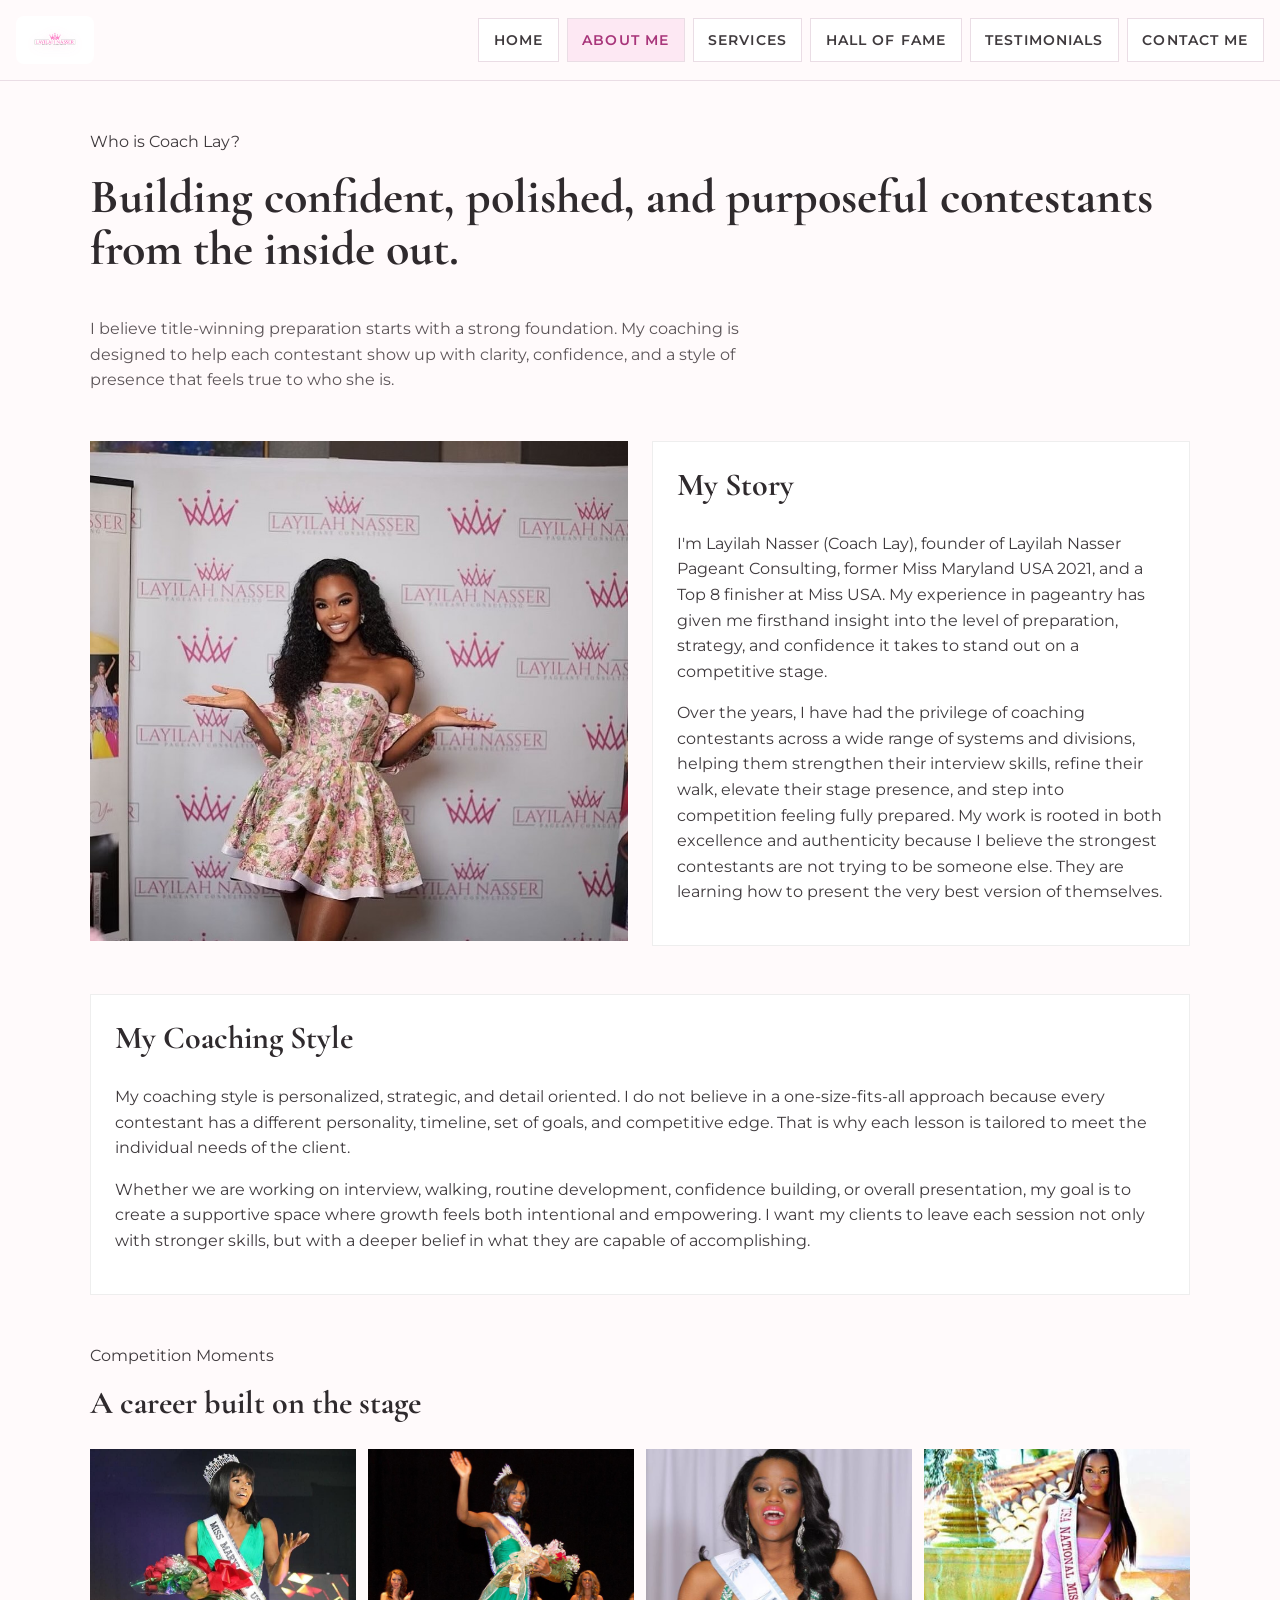
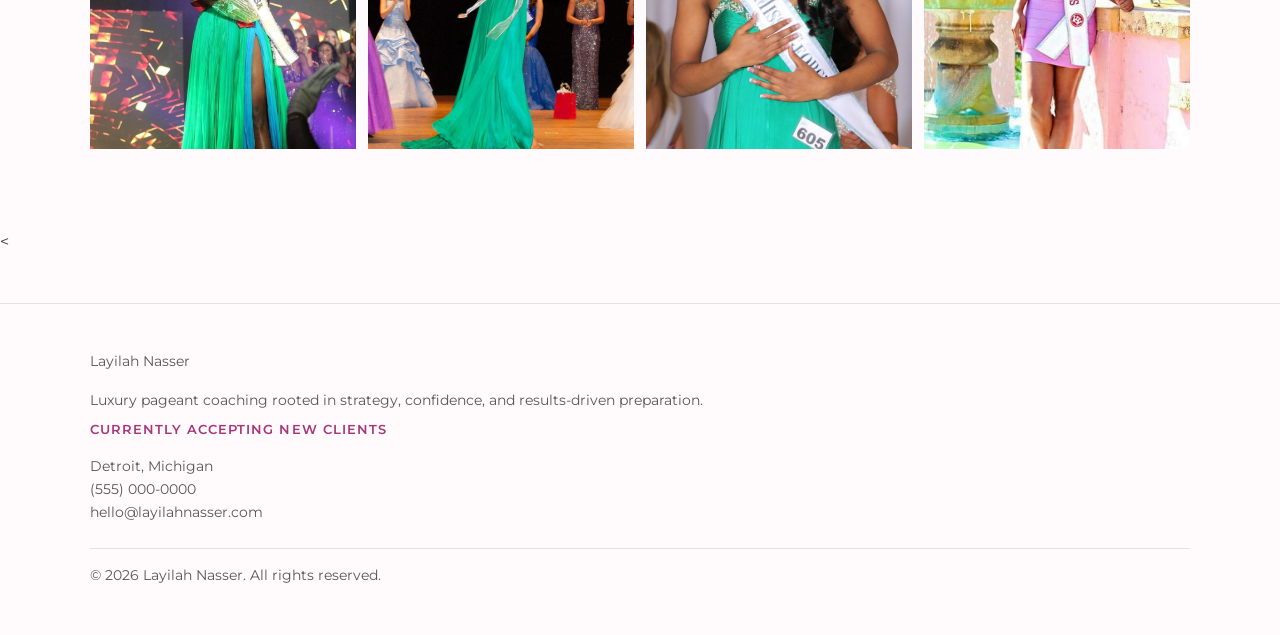
==== about.html @ d38dae33 "Add files via upload" ====
<!DOCTYPE html>
<html lang="en">
<head>
  <meta charset="UTF-8">
  <meta name="viewport" content="width=device-width, initial-scale=1.0">
  <title>Layilah Nasser | About Me</title>
  <meta name="description" content="Learn more about Layilah Nasser, her pageant experience, and her personalized coaching approach.">
  <link rel="preconnect" href="https://fonts.googleapis.com">
  <link rel="preconnect" href="https://fonts.gstatic.com" crossorigin>
  <link href="https://fonts.googleapis.com/css2?family=Montserrat:wght@400;500;600;700&family=Cormorant+Garamond:wght@500;600;700&display=swap" rel="stylesheet">
  <link rel="stylesheet" href="styles.css">
</head>
<body>
  <a class="skip-link" href="#main-content">Skip to main content</a>

<div class="cursor-dot"></div>
<div class="cursor-trail"></div>

   <header class="site-header">
  <div class="container header-inner">
    <a class="brand" href="index.html">
      <img src="images/lnpc.png" alt="Layilah Nasser Pageant Consulting logo" class="logo">
    </a>

      <button class="nav-toggle" aria-label="Toggle navigation" aria-expanded="false">
        <span></span>
      </button>
      <nav class="site-nav" aria-label="Primary navigation">
        <ul>
          <li><a href="index.html">Home</a></li>
          <li><a href="about.html" aria-current="page">About Me</a></li>
          <li><a href="services.html">Services</a></li>
          <li><a href="halloffame.html">Hall of Fame</a></li>
          <li><a href="testimonials.html">Testimonials</a></li>
          <li><a href="contact.html">Contact Me</a></li>
        </ul>
      </nav>
    </div>
  </header>

  <main id="main-content">

    <section class="inner reveal">
      <p </p>Who is Coach Lay?</p>
      <h1>Building confident, polished, and purposeful contestants from the inside out.</h1>
      <p class="lead">I believe title-winning preparation starts with a strong foundation. My coaching is designed to help each contestant show up with clarity, confidence, and a style of presence that feels true to who she is.</p>
    </section>

    <section class="inner">
      <div class="about-hero reveal">
        <img src="./images/lay.jpg" alt="Layilah Nasser headshot">
        <article class="card">
          <h2>My Story</h2>
          <p>I'm Layilah Nasser (Coach Lay), founder of Layilah Nasser Pageant Consulting, former Miss Maryland USA 2021, and a Top 8 finisher at Miss USA. My experience in pageantry has given me firsthand insight into the level of preparation, strategy, and confidence it takes to stand out on a competitive stage.</p>
          <p>Over the years, I have had the privilege of coaching contestants across a wide range of systems and divisions, helping them strengthen their interview skills, refine their walk, elevate their stage presence, and step into competition feeling fully prepared. My work is rooted in both excellence and authenticity because I believe the strongest contestants are not trying to be someone else. They are learning how to present the very best version of themselves.</p>
        </article>
      </div>
    </section>

    <section class="inner reveal">
      <article class="card">
        <h2>My Coaching Style</h2>
        <p>My coaching style is personalized, strategic, and detail oriented. I do not believe in a one-size-fits-all approach because every contestant has a different personality, timeline, set of goals, and competitive edge. That is why each lesson is tailored to meet the individual needs of the client.</p>
        <p>Whether we are working on interview, walking, routine development, confidence building, or overall presentation, my goal is to create a supportive space where growth feels both intentional and empowering. I want my clients to leave each session not only with stronger skills, but with a deeper belief in what they are capable of accomplishing.</p>
      </article>
    </section>

    <section class="inner reveal">
      <p class="eyebrow">Competition Moments</p>
      <h2>A career built on the stage</h2>
       <div class="photo-gallery">
         <img src="images/final_crowning.jpg" alt="Layilah being crowned Miss Maryland USA">
         <img src="images/first_crowning.jpg" alt="Layilah at a crowning moment">
         <img src="images/second_crowning.jpg" alt="Layilah receiving her sash">
         <img src="images/third_crowning.jpg" alt="Layilah as National Miss">
       </div>

    </section>


  </main>

  < <footer class="site-footer">
    <div class="container footer-inner">
      <p class="footer-name">Layilah Nasser</p>
      <p class="footer-tagline">Luxury pageant coaching rooted in strategy, confidence, and results-driven preparation.</p>
      <span class="footer-status">Currently accepting new clients</span>
      <p>Detroit, Michigan<br>
      (555) 000-0000<br>
      hello@layilahnasser.com</p>
      </div>
    </div>
    <p class="footer-copy">© <span id="year"></span> Layilah Nasser. All rights reserved.</p>
  </footer>

  <script src="script.js"></script>
</body>
</html>
---- styles.css ----
* {
  box-sizing: border-box;
}
html {
  scroll-behavior: smooth;
}
body {
    cursor: url("./images/crown_32x32.png"), auto ;
  margin: 0;
  font-family: "Montserrat", Arial, sans-serif;
  background: #fffafb;
  color: #3f3a3d;
  line-height: 1.6;
}
.brand {
  display: flex;
  align-items: center;
}

.logo {
  height: 50px;
  width: auto;
}
.header-inner {
  display: flex;
  align-items: center; /* centers logo + nav */
  justify-content: space-between;
}

.brand-text {
  display: flex;
  flex-direction: column;
}
.brand {
  background: white;
  padding: 6px 12px;
  border-radius: 8px;
}

.logo {
  height: 36px;
  filter: drop-shadow(0 2px 6px rgba(214, 73, 145, 0.3));
}
img {
  display: block;
  width: 100%;
  height: auto;
}
a {
  color: #a8357a;
  text-decoration: none;
}
a:hover,
a:focus {
  color: #fafafa;
  text-decoration: underline;
}

.skip-link {
  position: absolute;
  top: -100px;
  left: 1rem;
  background: #a8357a;
  color: white;
  padding: 0.75rem 1rem;
  z-index: 1000;
}
.skip-link:focus {
  top: 1rem;
}

header {
  position: sticky;
  top: 0;
  z-index: 100;
  backdrop-filter: blur(10px);
  background: rgba(255, 250, 251, 0.92);
  border-bottom: 1px solid #eadde5;
  padding: 1rem;
}
header .inner,
main,
footer .inner {
  width: min(90%, 1100px);
  margin: 0 auto;
}
.header-inner {
  display: flex;
  align-items: center;
  justify-content: space-between;
  gap: 1rem;
}

.site-title {
  font-family: "Cormorant Garamond", serif;
  font-size: 2rem;
  margin: 0;
  color: #a8357a;
}
.site-subtitle {
  margin: 0.25rem 0 0;
  font-size: 0.95rem;
  color: #5c5558;
  letter-spacing: 0.08em;
  text-transform: uppercase;
}

.nav-toggle {
  display: inline-flex;
  flex-direction: column;
  align-items: center;
  justify-content: center;
  border: 1px solid #fffeff;
  background: white;
  width: 48px;
  height: 48px;
  cursor: pointer;
  flex-shrink: 0;
}
.nav-toggle span,
.nav-toggle::before,
.nav-toggle::after {
  content: "";
  display: block;
  width: 20px;
  height: 2px;
  background: #e7e2e5;
  border-radius: 2px;
  transition: transform .25s ease, opacity .25s ease;
}
.nav-toggle::before { transform: translateY(-6px); }
.nav-toggle::after  { transform: translateY(6px); }
.nav-toggle.is-open span    { opacity: 0; }
.nav-toggle.is-open::before { transform: rotate(45deg)  translate(1px, 1px); }
.nav-toggle.is-open::after  { transform: rotate(-45deg) translate(1px, -1px); }

.site-nav {
  position: fixed;
  inset: 73px 1rem auto 1rem;
  background: white;
  border: 1px solid #eadde5;
  padding: 0.8rem;
  display: none;
  box-shadow: 0 8px 24px rgba(63, 58, 61, 0.08);
}
.site-nav.is-open { display: block; }
.site-nav ul {
  list-style: none;
  margin: 0;
  padding: 0;
  display: flex;
  flex-direction: column;
  gap: 0.45rem;
}
nav a {
  display: block;
  padding: 0.6rem 0.9rem;
  border: 1px solid #eadde5;
  background: white;
  color: #3f3a3d;
  font-weight: 600;
  text-transform: uppercase;
  letter-spacing: 0.08em;
  font-size: 0.88rem;
  transition: background .2s ease, color .2s ease;
}
nav a:hover,
nav a:focus,
nav a[aria-current="page"] {
  background: #fde8f3;
  color: #a8357a;
  text-decoration: none;
}


main {
  padding: 2rem 0;
}
section {
  margin-bottom: 3rem;
}

h1, h2, h3 {
  font-family: "Cormorant Garamond", serif;
  color: #2f2a2d;
  margin-top: 0;
}
h1 {
  font-size: 3rem;
  line-height: 1.1;
}
h2 {
  font-size: 2rem;
  line-height: 1.2;
}
p {
  margin-bottom: 1rem;
}
.lead {
  max-width: 700px;
  color: #5c5558;
}
.about-hero {
  display: grid;
  gap: 1.5rem;
  align-items: start;
  margin-bottom: 1.5rem;
}
.about-hero img {
  width: 100%;
  height: 500px;
  object-fit: cover;
  object-position: top;
}
.photo-gallery {
  display: grid;
  grid-template-columns: repeat(2, 1fr);
  gap: 0.75rem;
  margin-top: 1rem;
}
.photo-gallery img {
  width: 100%;
  height: 300px;
  object-fit: cover;
}
.content-section {
  margin-top: 2rem;
}

@media (min-width: 800px) {
  .about-hero {
    grid-template-columns: 1fr 1fr;
  }
  .photo-gallery {
    grid-template-columns: repeat(4, 1fr);
  }
}

.simple-grid {
  display: grid;
  gap: 1.5rem;
}
.text-block,
.image-block {
  background: white;
}
.card {
  padding: 1.25rem;
  border: 1px solid #eadde5;
  background: white;
  transition: box-shadow .2s ease;
}
.card {
  display: flex;
  flex-direction: column;
  height: 100%;
  padding: 24px;
  border: 1px solid #eee;
  background: #fff;
}
.card img {
  width: 100%;
  height: 300px; /* 🔥 forces equal image height */
  object-fit: cover;
  border-radius: 8px;
}
.card p {
  margin-top: auto;
}
.card img {
  width: 100%;
  max-height: 420px;
  height: auto;
  object-fit: contain;
  border-radius: 8px;
}
.card:hover {
  box-shadow: 0 8px 24px rgba(63, 58, 61, 0.10);
}

.pill {
  display: inline-block;
  padding: 0.35rem 0.75rem;
  border: 1px solid #eadde5;
  background: #fde8f3;
  color: #a8357a;
  font-size: 0.8rem;
  font-weight: 700;
  text-transform: uppercase;
  letter-spacing: 0.06em;
}

.button-row {
  display: flex;
  flex-wrap: wrap;
  gap: 0.75rem;
}
.button {
  display: inline-block;
  padding: 0.75rem 1rem;
  border: 1px solid #a8357a;
  background: #a8357a;
  color: white;
  transition: background .2s ease, border-color .2s ease;
}
.button.secondary {
  background: white;
  color: #a8357a;
}
.button:hover,
.button:focus {
  background: #8c2a66;
  border-color: #8c2a66;
  text-decoration: none;
}
.button.secondary:hover,
.button.secondary:focus {
  background: #fde8f3;
  color: #8c2a66;
  border-color: #8c2a66;
}

.contact-form {
  max-width: 500px; /* 🔥 keeps it from stretching too wide */
  width: 100%;
}

.form-group {
  display: flex;
  flex-direction: column;
  margin-bottom: 20px;
}

.form-group label {
  margin-bottom: 6px;
  font-weight: 600;
  color: #333;
}

.form-group input,
.form-group textarea {
  width: 100%;
  padding: 14px;
  border: 1px solid #e6dbe2;
  border-radius: 6px;
  font-size: 15px;
  font-family: inherit;
  transition: all 0.2s ease;
}

.form-group input:focus,
.form-group textarea:focus {
  outline: none;
  border-color: #a03474;
  box-shadow: 0 0 0 2px rgba(160, 52, 116, 0.1);
}
textarea {
  resize: vertical;
  min-height: 120px;
}

.submit-btn {
  margin-top: 10px;
  padding: 14px 20px;
  border: none;
  background: #a03474;
  color: white;
  font-weight: 600;
  border-radius: 6px;
  cursor: pointer;
  width: fit-content;
  transition: all 0.2s ease;
}

.submit-btn:hover {
  transform: translateY(-2px);
  box-shadow: 0 6px 16px rgba(160, 52, 116, 0.25);
}

label {
  display: block;
  font-weight: 600;
  margin-bottom: 0.35rem;
}
input,
textarea {
  width: 100%;
  padding: 0.85rem;
  border: 1px solid #d9ccd4;
  background: white;
  transition: border-color .2s ease;
}
input:focus,
textarea:focus {
  outline: 3px solid rgba(168, 53, 122, 0.18);
  border-color: #a8357a;
}
textarea {
  min-height: 180px;
  resize: vertical;
}
footer {
  margin-top: 3rem;
  border-top: 1px solid #eadde5;
  background: #fffafb;
  padding: 2rem 0;
  color: #5c5558;
  font-size: 0.9rem;
}
.footer-inner {
  width: min(90%, 1100px);
  margin: 0 auto;
}

.footer-tagline {
  margin: 0 0 0.5rem;
  color: #5c5558;
}
.footer-status {
  display: block;
  font-size: 0.8rem;
  font-weight: 600;
  color: #a8357a;
  text-transform: uppercase;
  letter-spacing: 0.08em;
  margin-bottom: 0.75rem;
}
.footer-copy {
  margin-top: 1.5rem;
  padding-top: 1rem;
  border-top: 1px solid #eadde5;
  width: min(90%, 1100px);
  margin-left: auto;
  margin-right: auto;
  font-size: 0.85rem;
  color: #5c5558;
}
footer p a {
  color: #5c5558;
  text-decoration: none;
}
footer p a:hover,
footer p a:focus {
  color: #a8357a;
}

.badge-row {
  display: flex;
  flex-wrap: wrap;
  gap: 1.5rem;
  align-items: center;
  margin-top: 1.5rem;
}
.badge-row img {
  width: auto;
  height: 120px;
  object-fit: contain;
}
.contact-form {
  max-width: 900px;
  width: 100%;
  margin: 0 auto;
  padding: 50px 40px;
  background: #fff;
  border: 1px solid #eadfe6;
  text-align: center;
}

.contact-form .form-group {
  margin-bottom: 28px;
}

.contact-form label {
  display: block;
  margin-bottom: 14px;
  font-size: 1.25rem;
  font-weight: 700;
  color: #333;
}

.contact-form input,
.contact-form textarea,
.contact-form select {
  width: 100%;
  padding: 18px 22px;
  border: 1px solid #e2ccd8;
  border-radius: 8px;
  font-size: 1rem;
  font-family: inherit;
}

.contact-form textarea {
  min-height: 180px;
  resize: vertical;
}

.contact-form input:focus,
.contact-form textarea:focus,
.contact-form select:focus {
  outline: none;
  border-color: #b2387f;
  box-shadow: 0 0 0 3px rgba(178, 56, 127, 0.12);
}

.submit-btn {
  width: 100%;
  padding: 18px;
  border: none;
  background: #ad347f;
  color: white;
  font-size: 1rem;
  font-weight: 700;
  cursor: pointer;
}

.submit-btn:hover {
  background: #95296d;
}

.hof-grid {
  display: grid;
  grid-template-columns: repeat(2, 1fr);
  gap: 2rem;
  margin-top: 1.5rem;
}
.hof-card {
  text-align: center;
  position: relative;
}
.hof-card img {
  border-radius: 8px;
  width: 100%;
  aspect-ratio: 3 / 4;
  object-fit: cover;
  object-position: top;
  margin-bottom: 0.75rem;
}
 .hof-card .overlay {
  border-radius: 8px;
  position: absolute;
  width: 100%;
  height: 100%;
  color: white;
  background-color: #a8357a;
  display: flex;
  align-items: center;
  justify-content: center;
  opacity: 0;
  visibility: hidden;
  transition: opacity 0.4s ease-in-out, visibility 0.4s;
}

.hof-card:hover .overlay {
  opacity: 0.8;
  color: white;
  font-weight: bold;
  visibility: visible;
}

.hof-name {
  font-family: "Cormorant Garamond", serif;
  font-size: 1.2rem;
  font-weight: 600;
  color: #2f2a2d;
  margin: 0;
}
.hof-title {
  font-size: 0.85rem;
  color: #a8357a;
  font-weight: 600;
  text-transform: uppercase;
  letter-spacing: 0.06em;
  margin: 0.2rem 0 0;
}

@media (min-width: 600px) {
  .hof-grid {
    grid-template-columns: repeat(3, 1fr);
  }
}

@media (min-width: 800px) {
  .simple-grid {
    grid-template-columns: 1fr 1fr;
    align-items: start;
  }
  .footer-inner {
    grid-template-columns: 1fr 1px 1fr;
    align-items: start;
  }
  .footer-divider {
    display: block;
  }
  .subscribe-form {
    grid-template-columns: 1fr 1fr 1fr;
    align-items: end;
  }
  .subscribe-form button {
    grid-column: span 3;
  }
}
@media (min-width: 980px) {
  .nav-toggle { display: none; }
  .site-nav {
    position: static;
    inset: auto;
    background: transparent;
    border: 0;
    box-shadow: none;
    padding: 0;
    display: block;
  }
  .site-nav ul {
    flex-direction: row;
    align-items: center;
    gap: 0.5rem;
  }
  .hof-grid {
    grid-template-columns: repeat(4, 1fr);
  }
}
.lift {
  transition: transform .2s ease, box-shadow .2s ease;
}
.lift:hover {
  transform: translateY(-6px);
  box-shadow: 0 16px 32px rgba(63, 58, 61, 0.12);
}
.card-featured {
  border-left: 4px solid #a8357a;
  background: #fff5fa;
}
.review-author {
  margin: 0.75rem 0 0;
  font-size: 0.85rem;
  font-weight: 600;
  color: #a8357a;
  text-transform: uppercase;
  letter-spacing: 0.06em;
}
blockquote {
  margin: 0;
  padding: 0;
}
.review-grid {
  gap: 1.25rem;
}

@media (min-width: 800px) {
  .review-grid {
    grid-template-columns: repeat(3, 1fr);
  }
.flip-card {
  perspective: 1000px;
  min-height: 360px;
}

.flip-card-inner {
  position: relative;
  width: 100%;
  height: 100%;
  min-height: 360px;
  transition: transform 0.8s ease;
  transform-style: preserve-3d;
}

.flip-card:hover .flip-card-inner {
  transform: rotateY(180deg);
}

.flip-card-front,
.flip-card-back {
  position: absolute;
  inset: 0;
  backface-visibility: hidden;
  border-radius: 18px;
  padding: 24px;
  background: #fff;
  box-shadow: 0 12px 28px rgba(214, 73, 145, 0.18);
}

.flip-card-back {
  padding: 0;
  transform: rotateY(180deg);
  overflow: hidden;
}

.flip-card-back img {
  width: 100%;
  height: 100%;
  object-fit: cover;

}.flip-card.is-flipped .flip-card-inner {
  transform: rotateY(180deg);
}

.flip-card {
  cursor: pointer;
}
.flip-card:hover .flip-card-inner {
  transform: rotateY(180deg);
}
.flip-card-front {
  overflow-y: auto;
}}
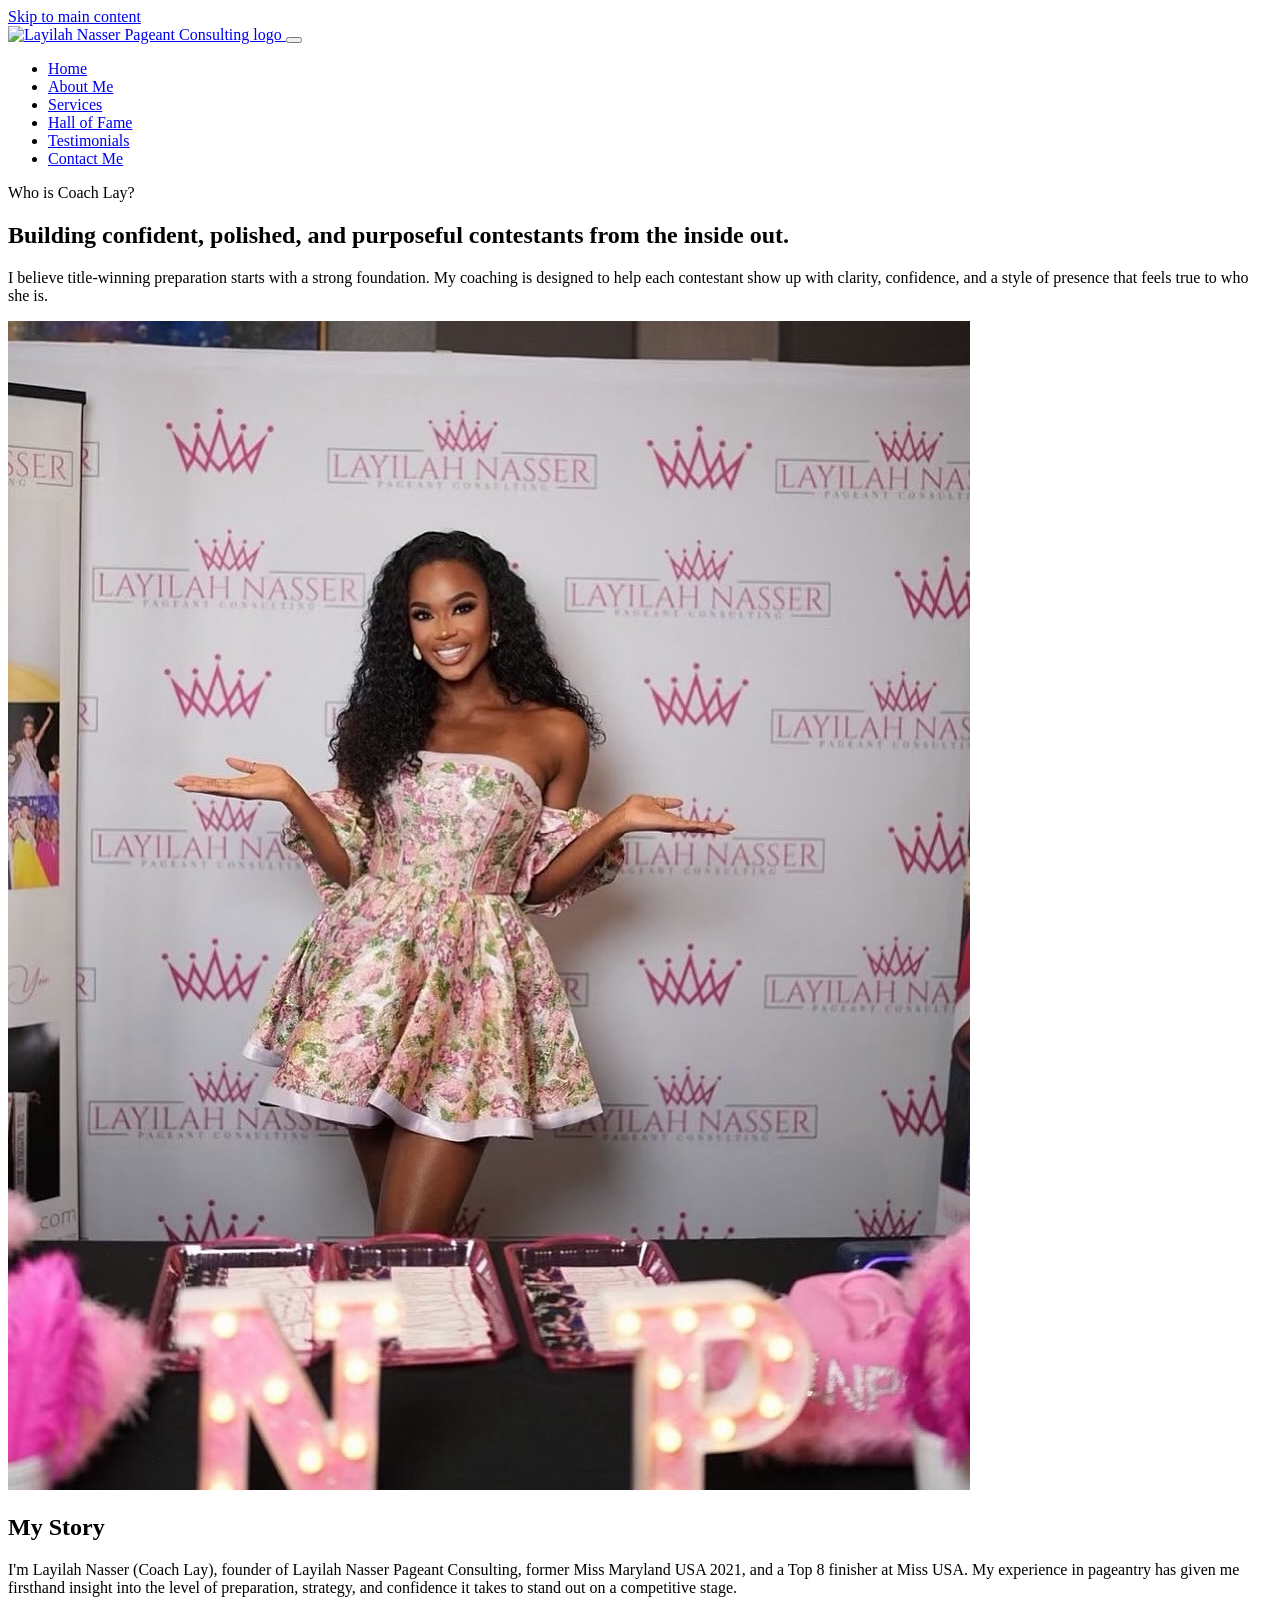
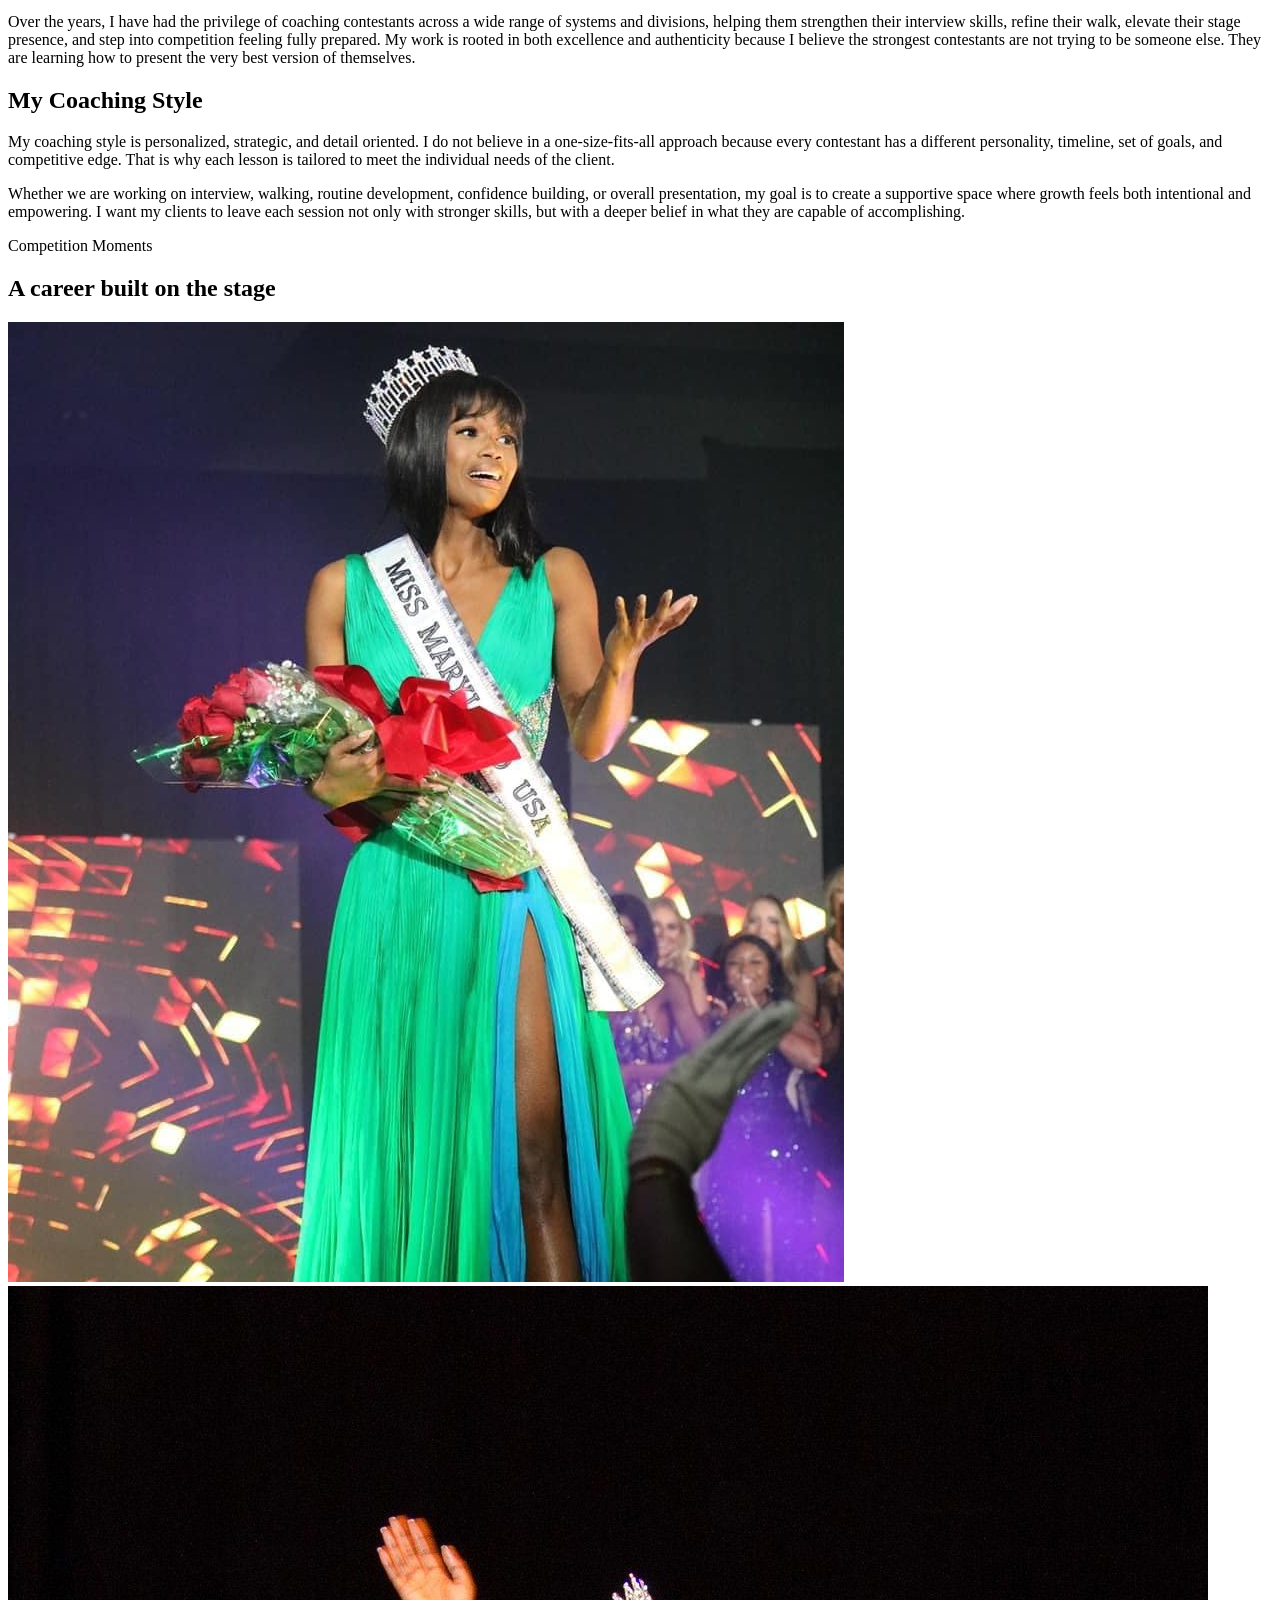
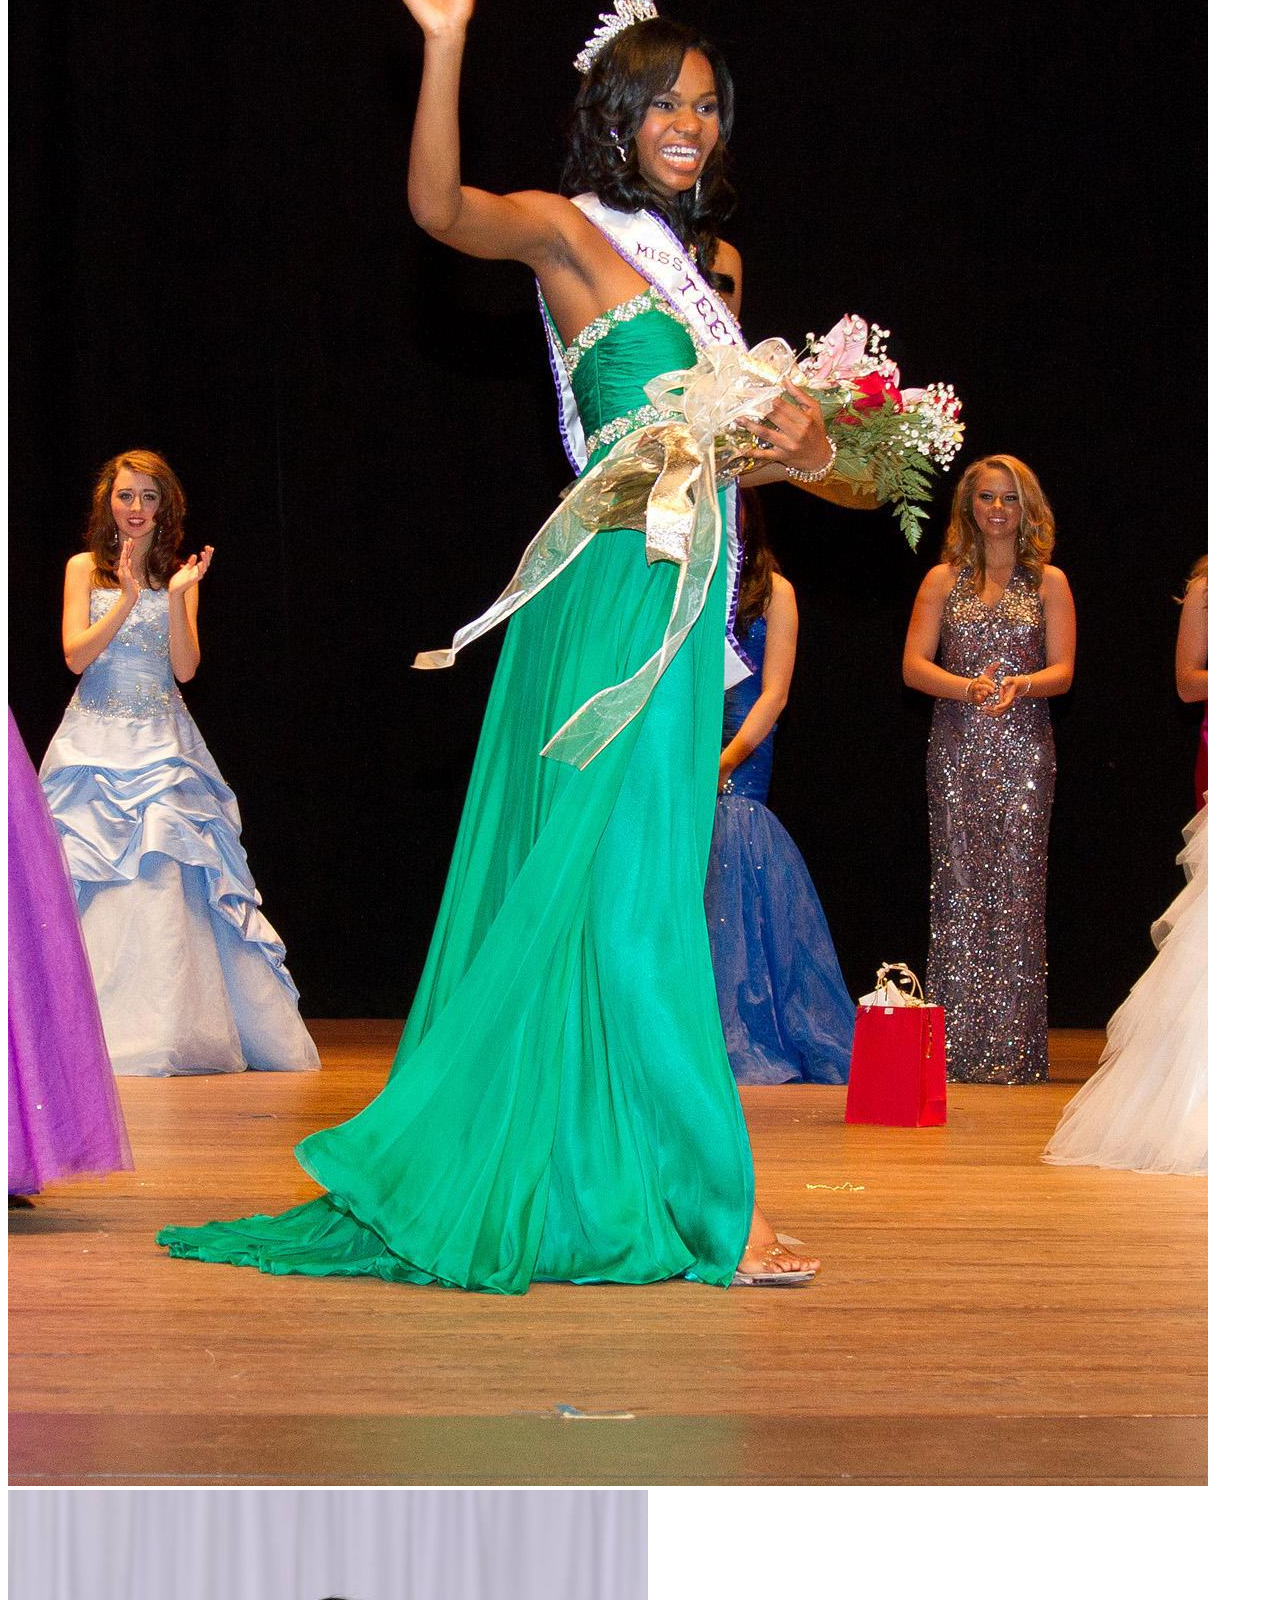
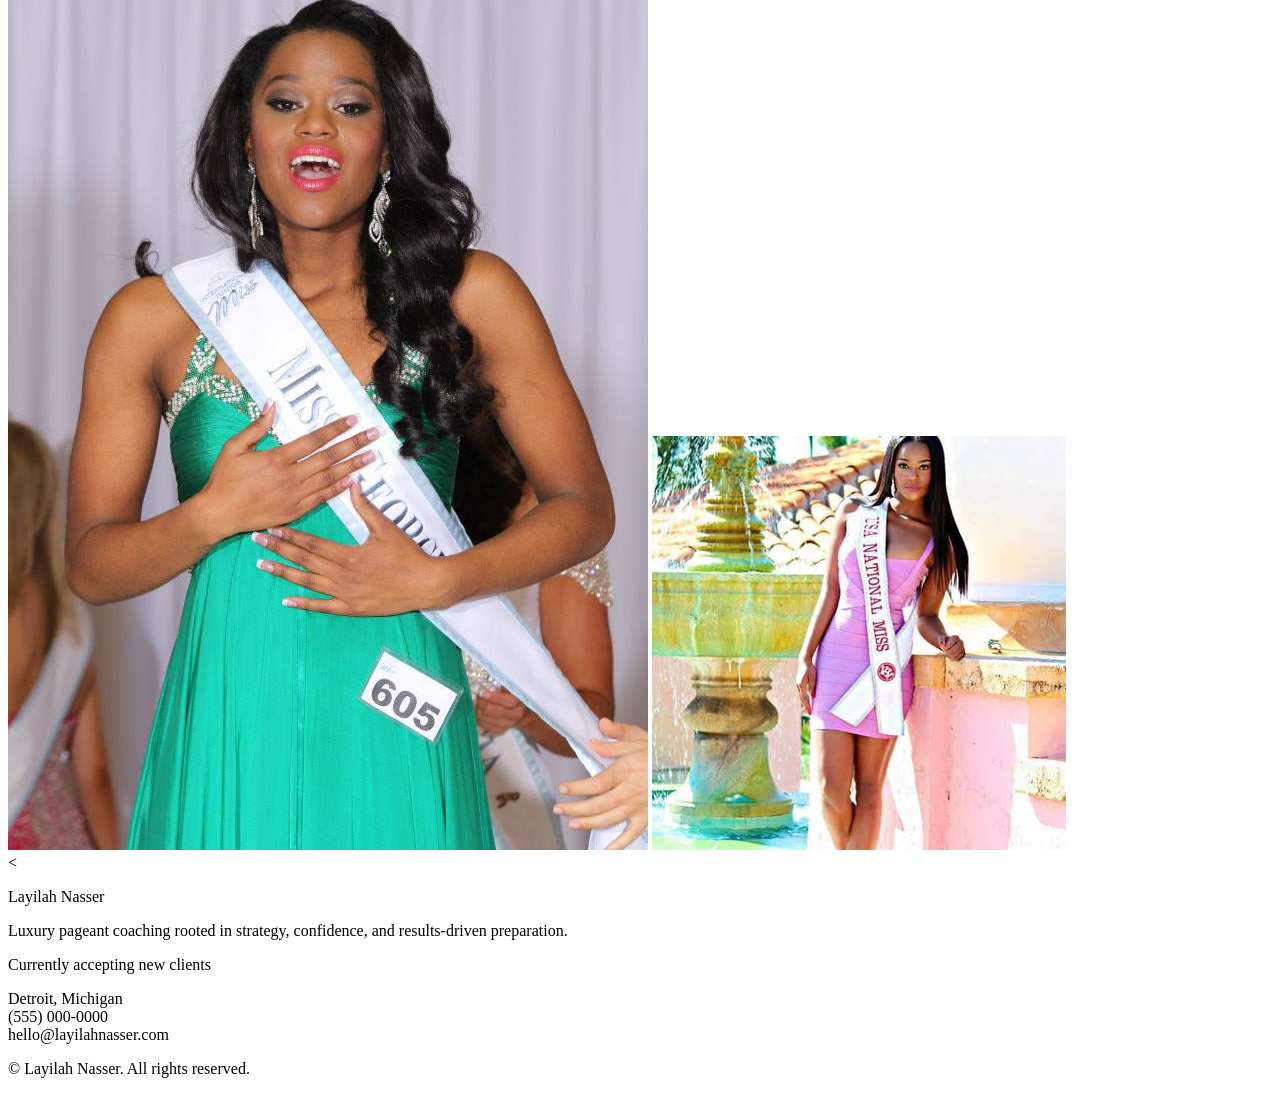
==== commit e4ea0564: "Add files via upload" ====
--- a/about.html
+++ b/about.html
@@ -19,9 +19,8 @@
    <header class="site-header">
   <div class="container header-inner">
     <a class="brand" href="index.html">
-      <img src="images/lnpc.png" alt="Layilah Nasser Pageant Consulting logo" class="logo">
+      <img src="images/logo.png" alt="Layilah Nasser Pageant Consulting logo" class="logo">
     </a>
-
       <button class="nav-toggle" aria-label="Toggle navigation" aria-expanded="false">
         <span></span>
       </button>
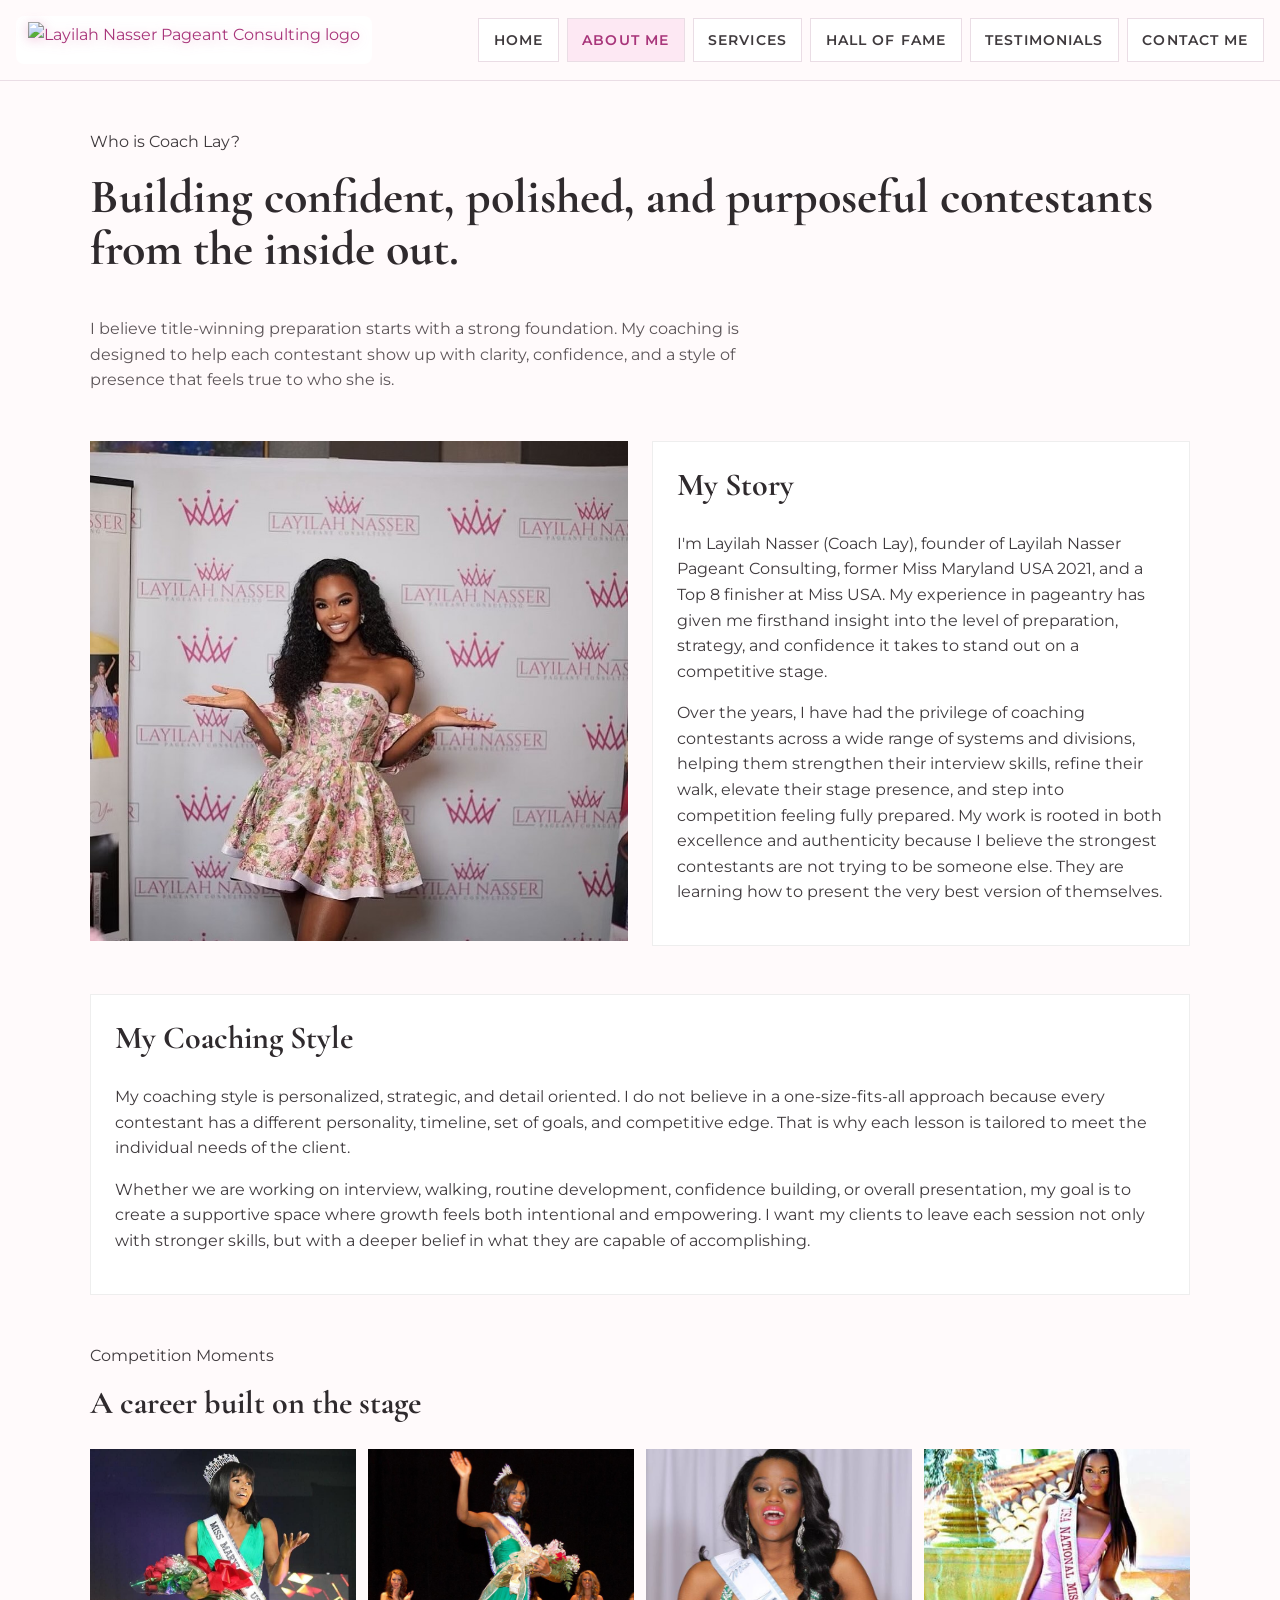
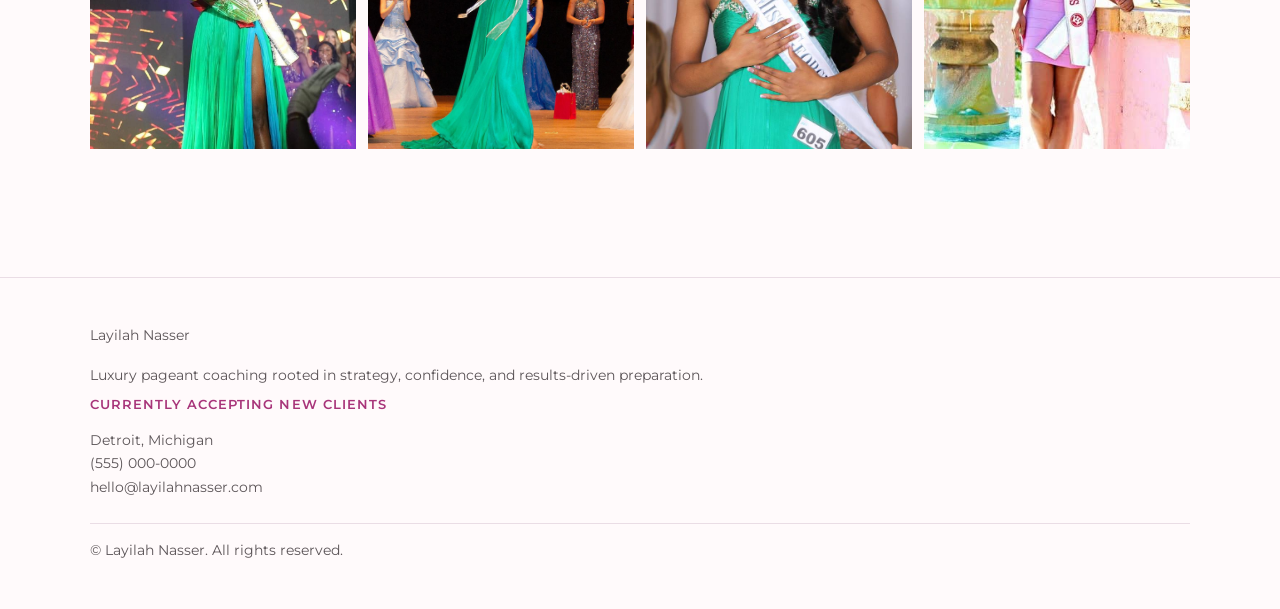
==== commit cdf5919a: "Add files via upload" ====
--- a/about.html
+++ b/about.html
@@ -40,7 +40,7 @@
   <main id="main-content">
 
     <section class="inner reveal">
-      <p </p>Who is Coach Lay?</p>
+      <p class="eyebrow">Who is Coach Lay?</p>
       <h1>Building confident, polished, and purposeful contestants from the inside out.</h1>
       <p class="lead">I believe title-winning preparation starts with a strong foundation. My coaching is designed to help each contestant show up with clarity, confidence, and a style of presence that feels true to who she is.</p>
     </section>
@@ -79,7 +79,7 @@
 
   </main>
 
-  < <footer class="site-footer">
+  <footer class="site-footer">
     <div class="container footer-inner">
       <p class="footer-name">Layilah Nasser</p>
       <p class="footer-tagline">Luxury pageant coaching rooted in strategy, confidence, and results-driven preparation.</p>
@@ -87,7 +87,6 @@
       <p>Detroit, Michigan<br>
       (555) 000-0000<br>
       hello@layilahnasser.com</p>
-      </div>
     </div>
     <p class="footer-copy">© <span id="year"></span> Layilah Nasser. All rights reserved.</p>
   </footer>
--- a/styles.css
+++ b/styles.css
@@ -0,0 +1,705 @@
+* {
+  box-sizing: border-box;
+}
+html {
+  scroll-behavior: smooth;
+}
+body {
+    cursor: url("./images/crown_32x32.png"), auto ;
+  margin: 0;
+  font-family: "Montserrat", Arial, sans-serif;
+  background: #fffafb;
+  color: #3f3a3d;
+  line-height: 1.6;
+}
+.brand {
+  display: flex;
+  align-items: center;
+}
+
+.logo {
+  height: 50px;
+  width: auto;
+}
+.header-inner {
+  display: flex;
+  align-items: center; /* centers logo + nav */
+  justify-content: space-between;
+}
+
+.brand-text {
+  display: flex;
+  flex-direction: column;
+}
+.brand {
+  background: white;
+  padding: 6px 12px;
+  border-radius: 8px;
+}
+
+.logo {
+  height: 36px;
+  filter: drop-shadow(0 2px 6px rgba(214, 73, 145, 0.3));
+}
+img {
+  display: block;
+  width: 100%;
+  height: auto;
+}
+a {
+  color: #a8357a;
+  text-decoration: none;
+}
+a:hover,
+a:focus {
+  color: #fafafa;
+  text-decoration: underline;
+}
+
+.skip-link {
+  position: absolute;
+  top: -100px;
+  left: 1rem;
+  background: #a8357a;
+  color: white;
+  padding: 0.75rem 1rem;
+  z-index: 1000;
+}
+.skip-link:focus {
+  top: 1rem;
+}
+
+header {
+  position: sticky;
+  top: 0;
+  z-index: 100;
+  backdrop-filter: blur(10px);
+  background: rgba(255, 250, 251, 0.92);
+  border-bottom: 1px solid #eadde5;
+  padding: 1rem;
+}
+header .inner,
+main,
+footer .inner {
+  width: min(90%, 1100px);
+  margin: 0 auto;
+}
+.header-inner {
+  display: flex;
+  align-items: center;
+  justify-content: space-between;
+  gap: 1rem;
+}
+
+.site-title {
+  font-family: "Cormorant Garamond", serif;
+  font-size: 2rem;
+  margin: 0;
+  color: #a8357a;
+}
+.site-subtitle {
+  margin: 0.25rem 0 0;
+  font-size: 0.95rem;
+  color: #5c5558;
+  letter-spacing: 0.08em;
+  text-transform: uppercase;
+}
+
+.nav-toggle {
+  display: inline-flex;
+  flex-direction: column;
+  align-items: center;
+  justify-content: center;
+  border: 1px solid #fffeff;
+  background: white;
+  width: 48px;
+  height: 48px;
+  cursor: pointer;
+  flex-shrink: 0;
+}
+.nav-toggle span,
+.nav-toggle::before,
+.nav-toggle::after {
+  content: "";
+  display: block;
+  width: 20px;
+  height: 2px;
+  background: #e7e2e5;
+  border-radius: 2px;
+  transition: transform .25s ease, opacity .25s ease;
+}
+.nav-toggle::before { transform: translateY(-6px); }
+.nav-toggle::after  { transform: translateY(6px); }
+.nav-toggle.is-open span    { opacity: 0; }
+.nav-toggle.is-open::before { transform: rotate(45deg)  translate(1px, 1px); }
+.nav-toggle.is-open::after  { transform: rotate(-45deg) translate(1px, -1px); }
+
+.site-nav {
+  position: fixed;
+  inset: 73px 1rem auto 1rem;
+  background: white;
+  border: 1px solid #eadde5;
+  padding: 0.8rem;
+  display: none;
+  box-shadow: 0 8px 24px rgba(63, 58, 61, 0.08);
+}
+.site-nav.is-open { display: block; }
+.site-nav ul {
+  list-style: none;
+  margin: 0;
+  padding: 0;
+  display: flex;
+  flex-direction: column;
+  gap: 0.45rem;
+}
+nav a {
+  display: block;
+  padding: 0.6rem 0.9rem;
+  border: 1px solid #eadde5;
+  background: white;
+  color: #3f3a3d;
+  font-weight: 600;
+  text-transform: uppercase;
+  letter-spacing: 0.08em;
+  font-size: 0.88rem;
+  transition: background .2s ease, color .2s ease;
+}
+nav a:hover,
+nav a:focus,
+nav a[aria-current="page"] {
+  background: #fde8f3;
+  color: #a8357a;
+  text-decoration: none;
+}
+
+
+main {
+  padding: 2rem 0;
+}
+section {
+  margin-bottom: 3rem;
+}
+
+h1, h2, h3 {
+  font-family: "Cormorant Garamond", serif;
+  color: #2f2a2d;
+  margin-top: 0;
+}
+h1 {
+  font-size: 3rem;
+  line-height: 1.1;
+}
+h2 {
+  font-size: 2rem;
+  line-height: 1.2;
+}
+p {
+  margin-bottom: 1rem;
+}
+.lead {
+  max-width: 700px;
+  color: #5c5558;
+}
+.about-hero {
+  display: grid;
+  gap: 1.5rem;
+  align-items: start;
+  margin-bottom: 1.5rem;
+}
+.about-hero img {
+  width: 100%;
+  height: 500px;
+  object-fit: cover;
+  object-position: top;
+}
+.photo-gallery {
+  display: grid;
+  grid-template-columns: repeat(2, 1fr);
+  gap: 0.75rem;
+  margin-top: 1rem;
+}
+.photo-gallery img {
+  width: 100%;
+  height: 300px;
+  object-fit: cover;
+}
+.content-section {
+  margin-top: 2rem;
+}
+
+@media (min-width: 800px) {
+  .about-hero {
+    grid-template-columns: 1fr 1fr;
+  }
+  .photo-gallery {
+    grid-template-columns: repeat(4, 1fr);
+  }
+}
+
+.simple-grid {
+  display: grid;
+  gap: 1.5rem;
+}
+.text-block,
+.image-block {
+  background: white;
+}
+.card {
+  padding: 1.25rem;
+  border: 1px solid #eadde5;
+  background: white;
+  transition: box-shadow .2s ease;
+}
+.card {
+  display: flex;
+  flex-direction: column;
+  height: 100%;
+  padding: 24px;
+  border: 1px solid #eee;
+  background: #fff;
+}
+.card img {
+  width: 100%;
+  height: 300px; /* 🔥 forces equal image height */
+  object-fit: cover;
+  border-radius: 8px;
+}
+.card p {
+  margin-top: auto;
+}
+.card img {
+  width: 100%;
+  max-height: 420px;
+  height: auto;
+  object-fit: contain;
+  border-radius: 8px;
+}
+.card:hover {
+  box-shadow: 0 8px 24px rgba(63, 58, 61, 0.10);
+}
+
+.pill {
+  display: inline-block;
+  padding: 0.35rem 0.75rem;
+  border: 1px solid #eadde5;
+  background: #fde8f3;
+  color: #a8357a;
+  font-size: 0.8rem;
+  font-weight: 700;
+  text-transform: uppercase;
+  letter-spacing: 0.06em;
+}
+
+.button-row {
+  display: flex;
+  flex-wrap: wrap;
+  gap: 0.75rem;
+}
+.button {
+  display: inline-block;
+  padding: 0.75rem 1rem;
+  border: 1px solid #a8357a;
+  background: #a8357a;
+  color: white;
+  transition: background .2s ease, border-color .2s ease;
+}
+.button.secondary {
+  background: white;
+  color: #a8357a;
+}
+.button:hover,
+.button:focus {
+  background: #8c2a66;
+  border-color: #8c2a66;
+  text-decoration: none;
+}
+.button.secondary:hover,
+.button.secondary:focus {
+  background: #fde8f3;
+  color: #8c2a66;
+  border-color: #8c2a66;
+}
+
+.contact-form {
+  max-width: 500px; /* 🔥 keeps it from stretching too wide */
+  width: 100%;
+}
+
+.form-group {
+  display: flex;
+  flex-direction: column;
+  margin-bottom: 20px;
+}
+
+.form-group label {
+  margin-bottom: 6px;
+  font-weight: 600;
+  color: #333;
+}
+
+.form-group input,
+.form-group textarea {
+  width: 100%;
+  padding: 14px;
+  border: 1px solid #e6dbe2;
+  border-radius: 6px;
+  font-size: 15px;
+  font-family: inherit;
+  transition: all 0.2s ease;
+}
+
+.form-group input:focus,
+.form-group textarea:focus {
+  outline: none;
+  border-color: #a03474;
+  box-shadow: 0 0 0 2px rgba(160, 52, 116, 0.1);
+}
+textarea {
+  resize: vertical;
+  min-height: 120px;
+}
+
+.submit-btn {
+  margin-top: 10px;
+  padding: 14px 20px;
+  border: none;
+  background: #a03474;
+  color: white;
+  font-weight: 600;
+  border-radius: 6px;
+  cursor: pointer;
+  width: fit-content;
+  transition: all 0.2s ease;
+}
+
+.submit-btn:hover {
+  transform: translateY(-2px);
+  box-shadow: 0 6px 16px rgba(160, 52, 116, 0.25);
+}
+
+label {
+  display: block;
+  font-weight: 600;
+  margin-bottom: 0.35rem;
+}
+input,
+textarea {
+  width: 100%;
+  padding: 0.85rem;
+  border: 1px solid #d9ccd4;
+  background: white;
+  transition: border-color .2s ease;
+}
+input:focus,
+textarea:focus {
+  outline: 3px solid rgba(168, 53, 122, 0.18);
+  border-color: #a8357a;
+}
+textarea {
+  min-height: 180px;
+  resize: vertical;
+}
+footer {
+  margin-top: 3rem;
+  border-top: 1px solid #eadde5;
+  background: #fffafb;
+  padding: 2rem 0;
+  color: #5c5558;
+  font-size: 0.9rem;
+}
+.footer-inner {
+  width: min(90%, 1100px);
+  margin: 0 auto;
+}
+
+.footer-tagline {
+  margin: 0 0 0.5rem;
+  color: #5c5558;
+}
+.footer-status {
+  display: block;
+  font-size: 0.8rem;
+  font-weight: 600;
+  color: #a8357a;
+  text-transform: uppercase;
+  letter-spacing: 0.08em;
+  margin-bottom: 0.75rem;
+}
+.footer-copy {
+  margin-top: 1.5rem;
+  padding-top: 1rem;
+  border-top: 1px solid #eadde5;
+  width: min(90%, 1100px);
+  margin-left: auto;
+  margin-right: auto;
+  font-size: 0.85rem;
+  color: #5c5558;
+}
+footer p a {
+  color: #5c5558;
+  text-decoration: none;
+}
+footer p a:hover,
+footer p a:focus {
+  color: #a8357a;
+}
+
+.badge-row {
+  display: flex;
+  flex-wrap: wrap;
+  gap: 1.5rem;
+  align-items: center;
+  margin-top: 1.5rem;
+}
+.badge-row img {
+  width: auto;
+  height: 120px;
+  object-fit: contain;
+}
+.contact-form {
+  max-width: 900px;
+  width: 100%;
+  margin: 0 auto;
+  padding: 50px 40px;
+  background: #fff;
+  border: 1px solid #eadfe6;
+  text-align: center;
+}
+
+.contact-form .form-group {
+  margin-bottom: 28px;
+}
+
+.contact-form label {
+  display: block;
+  margin-bottom: 14px;
+  font-size: 1.25rem;
+  font-weight: 700;
+  color: #333;
+}
+
+.contact-form input,
+.contact-form textarea,
+.contact-form select {
+  width: 100%;
+  padding: 18px 22px;
+  border: 1px solid #e2ccd8;
+  border-radius: 8px;
+  font-size: 1rem;
+  font-family: inherit;
+}
+
+.contact-form textarea {
+  min-height: 180px;
+  resize: vertical;
+}
+
+.contact-form input:focus,
+.contact-form textarea:focus,
+.contact-form select:focus {
+  outline: none;
+  border-color: #b2387f;
+  box-shadow: 0 0 0 3px rgba(178, 56, 127, 0.12);
+}
+
+.submit-btn {
+  width: 100%;
+  padding: 18px;
+  border: none;
+  background: #ad347f;
+  color: white;
+  font-size: 1rem;
+  font-weight: 700;
+  cursor: pointer;
+}
+
+.submit-btn:hover {
+  background: #95296d;
+}
+
+.hof-grid {
+  display: grid;
+  grid-template-columns: repeat(2, 1fr);
+  gap: 2rem;
+  margin-top: 1.5rem;
+}
+.hof-card {
+  text-align: center;
+  position: relative;
+}
+.hof-card img {
+  border-radius: 8px;
+  width: 100%;
+  aspect-ratio: 3 / 4;
+  object-fit: cover;
+  object-position: top;
+  margin-bottom: 0.75rem;
+}
+ .hof-card .overlay {
+  border-radius: 8px;
+  position: absolute;
+  width: 100%;
+  height: 100%;
+  color: white;
+  background-color: #a8357a;
+  display: flex;
+  align-items: center;
+  justify-content: center;
+  opacity: 0;
+  visibility: hidden;
+  transition: opacity 0.4s ease-in-out, visibility 0.4s;
+}
+
+.hof-card:hover .overlay {
+  opacity: 0.8;
+  color: white;
+  font-weight: bold;
+  visibility: visible;
+}
+
+.hof-name {
+  font-family: "Cormorant Garamond", serif;
+  font-size: 1.2rem;
+  font-weight: 600;
+  color: #2f2a2d;
+  margin: 0;
+}
+.hof-title {
+  font-size: 0.85rem;
+  color: #a8357a;
+  font-weight: 600;
+  text-transform: uppercase;
+  letter-spacing: 0.06em;
+  margin: 0.2rem 0 0;
+}
+
+@media (min-width: 600px) {
+  .hof-grid {
+    grid-template-columns: repeat(3, 1fr);
+  }
+}
+
+@media (min-width: 800px) {
+  .simple-grid {
+    grid-template-columns: 1fr 1fr;
+    align-items: start;
+  }
+  .footer-inner {
+    grid-template-columns: 1fr 1px 1fr;
+    align-items: start;
+  }
+  .footer-divider {
+    display: block;
+  }
+  .subscribe-form {
+    grid-template-columns: 1fr 1fr 1fr;
+    align-items: end;
+  }
+  .subscribe-form button {
+    grid-column: span 3;
+  }
+}
+@media (min-width: 980px) {
+  .nav-toggle { display: none; }
+  .site-nav {
+    position: static;
+    inset: auto;
+    background: transparent;
+    border: 0;
+    box-shadow: none;
+    padding: 0;
+    display: block;
+  }
+  .site-nav ul {
+    flex-direction: row;
+    align-items: center;
+    gap: 0.5rem;
+  }
+  .hof-grid {
+    grid-template-columns: repeat(4, 1fr);
+  }
+}
+.lift {
+  transition: transform .2s ease, box-shadow .2s ease;
+}
+.lift:hover {
+  transform: translateY(-6px);
+  box-shadow: 0 16px 32px rgba(63, 58, 61, 0.12);
+}
+.card-featured {
+  border-left: 4px solid #a8357a;
+  background: #fff5fa;
+}
+.review-author {
+  margin: 0.75rem 0 0;
+  font-size: 0.85rem;
+  font-weight: 600;
+  color: #a8357a;
+  text-transform: uppercase;
+  letter-spacing: 0.06em;
+}
+blockquote {
+  margin: 0;
+  padding: 0;
+}
+.review-grid {
+  gap: 1.25rem;
+}
+
+@media (min-width: 800px) {
+  .review-grid {
+    grid-template-columns: repeat(3, 1fr);
+  }
+.flip-card {
+  perspective: 1000px;
+  min-height: 360px;
+}
+
+.flip-card-inner {
+  position: relative;
+  width: 100%;
+  height: 100%;
+  min-height: 360px;
+  transition: transform 0.8s ease;
+  transform-style: preserve-3d;
+}
+
+.flip-card:hover .flip-card-inner {
+  transform: rotateY(180deg);
+}
+
+.flip-card-front,
+.flip-card-back {
+  position: absolute;
+  inset: 0;
+  backface-visibility: hidden;
+  border-radius: 18px;
+  padding: 24px;
+  background: #fff;
+  box-shadow: 0 12px 28px rgba(214, 73, 145, 0.18);
+}
+
+.flip-card-back {
+  padding: 0;
+  transform: rotateY(180deg);
+  overflow: hidden;
+}
+
+.flip-card-back img {
+  width: 100%;
+  height: 100%;
+  object-fit: cover;
+
+}.flip-card.is-flipped .flip-card-inner {
+  transform: rotateY(180deg);
+}
+
+.flip-card {
+  cursor: pointer;
+}
+.flip-card:hover .flip-card-inner {
+  transform: rotateY(180deg);
+}
+.flip-card-front {
+  overflow-y: auto;
+}}
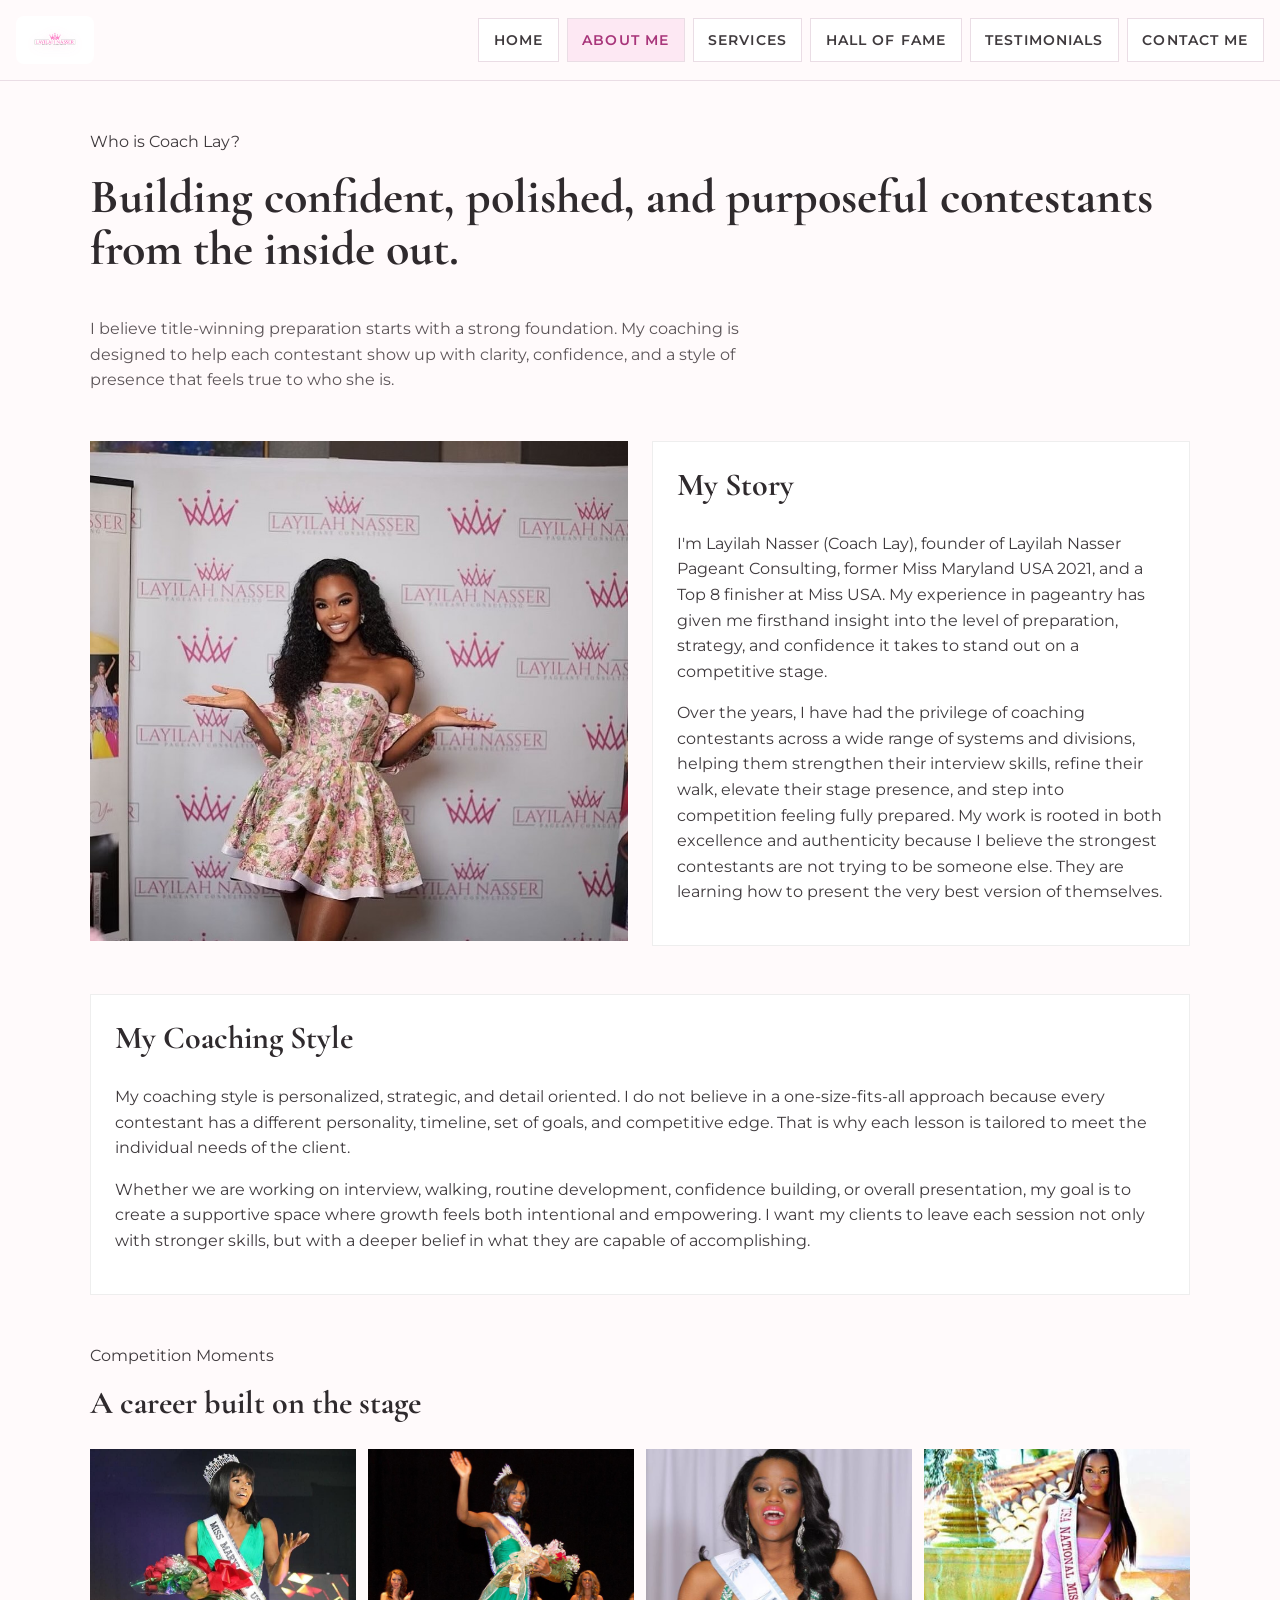
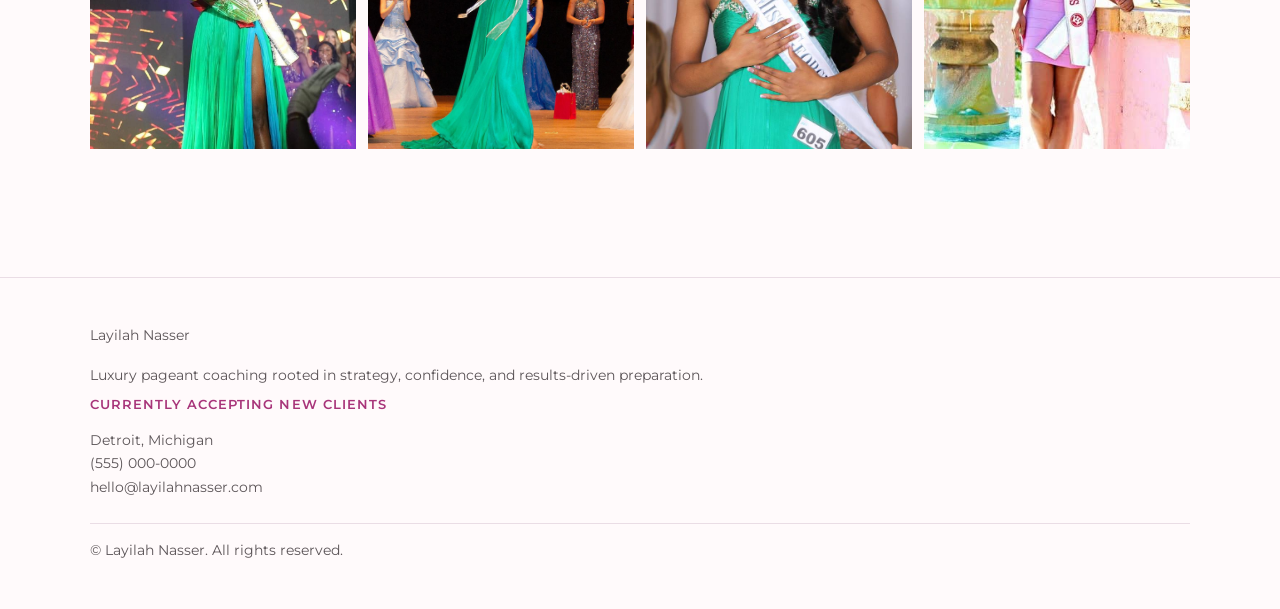
==== commit 374f57b3: "Add files via upload" ====
--- a/about.html
+++ b/about.html
@@ -19,7 +19,7 @@
    <header class="site-header">
   <div class="container header-inner">
     <a class="brand" href="index.html">
-      <img src="images/logo.png" alt="Layilah Nasser Pageant Consulting logo" class="logo">
+      <img src="images/lnpc.png" alt="Layilah Nasser Pageant Consulting logo" class="logo">
     </a>
       <button class="nav-toggle" aria-label="Toggle navigation" aria-expanded="false">
         <span></span>
@@ -46,6 +46,7 @@
     </section>
 
     <section class="inner">
+      <h2 class="visually-hidden">About</h2>
       <div class="about-hero reveal">
         <img src="./images/lay.jpg" alt="Layilah Nasser headshot">
         <article class="card">
@@ -57,6 +58,7 @@
     </section>
 
     <section class="inner reveal">
+      <h2 class="visually-hidden">Coaching</h2>
       <article class="card">
         <h2>My Coaching Style</h2>
         <p>My coaching style is personalized, strategic, and detail oriented. I do not believe in a one-size-fits-all approach because every contestant has a different personality, timeline, set of goals, and competitive edge. That is why each lesson is tailored to meet the individual needs of the client.</p>
--- a/styles.css
+++ b/styles.css
@@ -399,6 +399,21 @@
   min-height: 180px;
   resize: vertical;
 }
+
+/* Accessibility helper */
+.visually-hidden {
+  border: 0 !important;
+  clip: rect(1px, 1px, 1px, 1px) !important;
+  -webkit-clip-path: inset(50%) !important;
+  clip-path: inset(50%) !important;
+  height: 1px !important;
+  margin: -1px !important;
+  overflow: hidden !important;
+  padding: 0 !important;
+  position: absolute !important;
+  width: 1px !important;
+  white-space: nowrap !important;
+}
 footer {
   margin-top: 3rem;
   border-top: 1px solid #eadde5;
